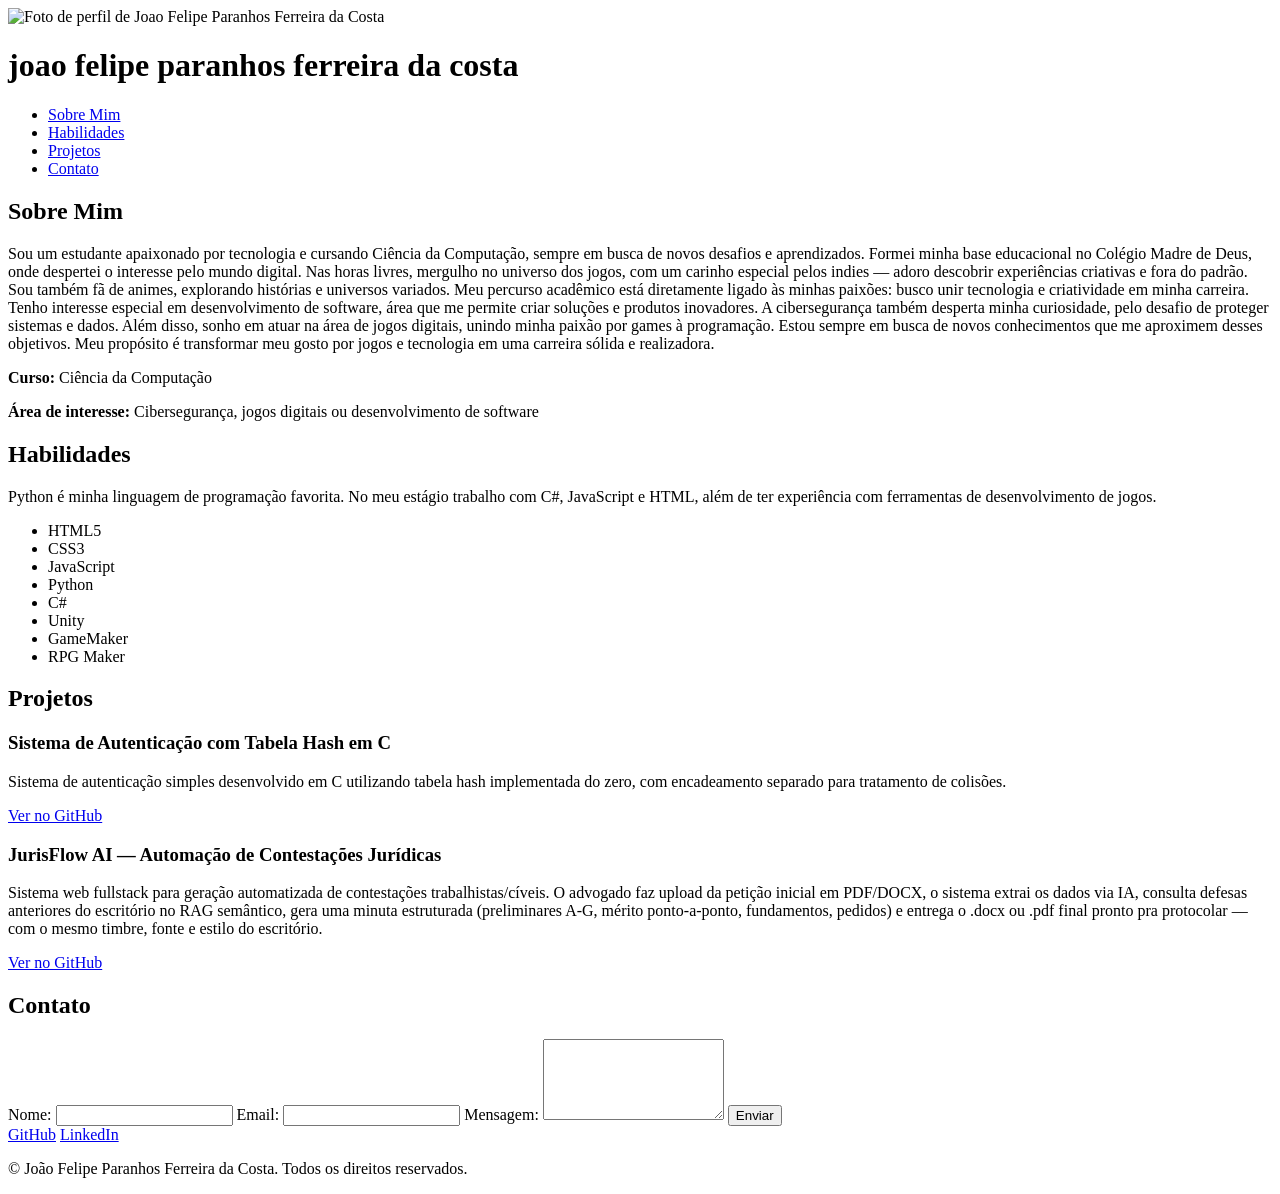
==== index.html @ 46298e81 "ULTIMO COMIT FINALMENTEEE" ====
<!DOCTYPE html>
<html lang="pt-br">
<head>
  <meta charset="UTF-8">
  <meta name="viewport" content="width=device-width, initial-scale=1.0">
  <title>Joao Felipe Paranhos Ferreira da Costa - Bio</title>
  <link rel="stylesheet" href="css/style.css">
</head>
<body>
<header>
  <img src="img/foto.jpg" alt="Foto de perfil de Joao Felipe Paranhos Ferreira da Costa">
  <h1>joao felipe paranhos ferreira da costa</h1>
  
  <nav>
    <ul>
      <li><a href="#sobre">Sobre Mim</a></li>
      <li><a href="#habilidades">Habilidades</a></li>
      <li><a href="#projetos">Projetos</a></li>
      <li><a href="#contato">Contato</a></li>
    </ul>
  </nav>
</header>
<section id="sobre">
  <h2>Sobre Mim</h2>
  
  <p>
    Sou um estudante apaixonado por tecnologia e cursando Ciência da Computação, sempre em busca de novos desafios e aprendizados. Formei minha base educacional no Colégio Madre de Deus, onde despertei o interesse pelo mundo digital. Nas horas livres, mergulho no universo dos jogos, com um carinho especial pelos indies — adoro descobrir experiências criativas e fora do padrão. Sou também fã de animes, explorando histórias e universos variados. Meu percurso acadêmico está diretamente ligado às minhas paixões: busco unir tecnologia e criatividade em minha carreira. Tenho interesse especial em desenvolvimento de software, área que me permite criar soluções e produtos inovadores. A cibersegurança também desperta minha curiosidade, pelo desafio de proteger sistemas e dados. Além disso, sonho em atuar na área de jogos digitais, unindo minha paixão por games à programação. Estou sempre em busca de novos conhecimentos que me aproximem desses objetivos. Meu propósito é transformar meu gosto por jogos e tecnologia em uma carreira sólida e realizadora.
  </p>

  <p><strong>Curso:</strong> Ciência da Computação</p>
<p><strong>Área de interesse:</strong> Cibersegurança, jogos digitais ou desenvolvimento de software</p>
</section>
<section id="habilidades">
  <h2>Habilidades</h2>
  <p>Python é minha linguagem de programação favorita. No meu estágio trabalho com C#, JavaScript e HTML, além de ter experiência com ferramentas de desenvolvimento de jogos.</p>
  <ul>
    <li>HTML5</li>
    <li>CSS3</li>
    <li>JavaScript</li>
    <li>Python</li>
    <li>C#</li>
    <li>Unity</li>
    <li>GameMaker</li>
    <li>RPG Maker</li>
  </ul>
</section>

<section id="projetos">
  <h2>Projetos</h2>

  <article>
  <h3>Sistema de Autenticação com Tabela Hash em C</h3>
  <p>Sistema de autenticação simples desenvolvido em C utilizando tabela hash implementada do zero, com encadeamento separado para tratamento de colisões.</p>
  <a href="https://github.com/joaopfc12/Sistema-de-Autentica-o-com-Tabela-Hash-em-C.git" target="_blank">Ver no GitHub</a>
</article>

  <article>
  <h3>JurisFlow AI — Automação de Contestações Jurídicas</h3>
  <p>Sistema web fullstack para geração automatizada de contestações trabalhistas/cíveis. O advogado faz upload da petição inicial em PDF/DOCX, o sistema extrai os dados via IA, consulta defesas anteriores do escritório no RAG semântico, gera uma minuta estruturada (preliminares A-G, mérito ponto-a-ponto, fundamentos, pedidos) e entrega o .docx ou .pdf final pronto pra protocolar — com o mesmo timbre, fonte e estilo do escritório.

  </p>
  <a href="https://github.com/GuilhermeADS13/API-JURISFLOW-DEFESA-INTELIGENTE.git" target="_blank">Ver no GitHub</a>
</article>

</section>
<section id="contato">
  <h2>Contato</h2>

  <form id="form-contato">
    <label for="nome">Nome:</label>
    <input type="text" id="nome" name="nome" required>

    <label for="email">Email:</label>
    <input type="email" id="email" name="email" required>

    <label for="mensagem">Mensagem:</label>
    <textarea id="mensagem" name="mensagem" rows="5" required></textarea>

    <button type="submit">Enviar</button>
  </form>
</section>
<footer>
  <div class="redes-sociais">
    <a href="https://github.com/joaopfc12" target="_blank">GitHub</a>
    <a href="https://www.linkedin.com/in/joao-felipe-b5a1933ba?utm_source=share_via&utm_content=profile&utm_medium=member_android" target="_blank">LinkedIn</a>
  </div>

  <p>&copy; <span id="ano-atual"></span> João Felipe Paranhos Ferreira da Costa. Todos os direitos reservados.</p>
</footer>
</body>              
</html>
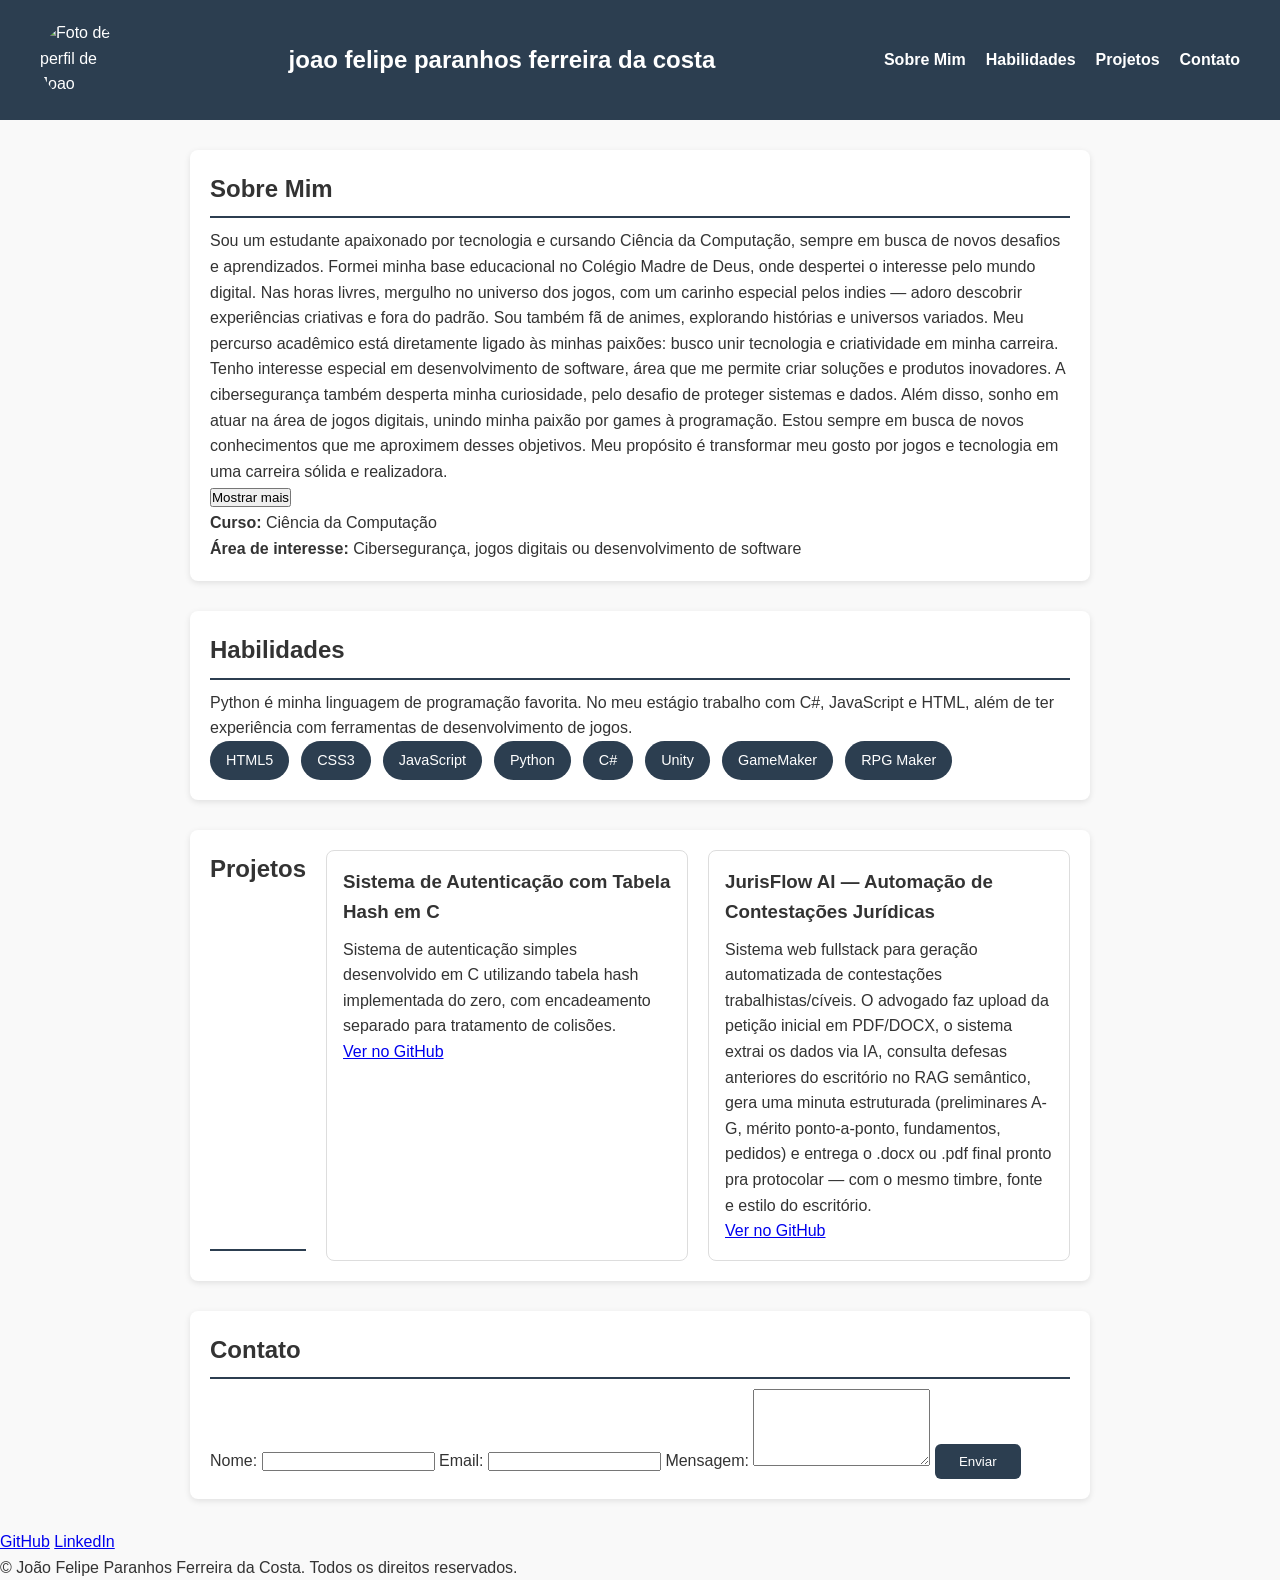
==== commit f3ec8ed0: "Enhance user bio section with 'Show more' button Added a button to show more information about the u" ====
--- a/index.html
+++ b/index.html
@@ -24,11 +24,15 @@
   <h2>Sobre Mim</h2>
   
   <p>
-    Sou um estudante apaixonado por tecnologia e cursando Ciência da Computação, sempre em busca de novos desafios e aprendizados. Formei minha base educacional no Colégio Madre de Deus, onde despertei o interesse pelo mundo digital. Nas horas livres, mergulho no universo dos jogos, com um carinho especial pelos indies — adoro descobrir experiências criativas e fora do padrão. Sou também fã de animes, explorando histórias e universos variados. Meu percurso acadêmico está diretamente ligado às minhas paixões: busco unir tecnologia e criatividade em minha carreira. Tenho interesse especial em desenvolvimento de software, área que me permite criar soluções e produtos inovadores. A cibersegurança também desperta minha curiosidade, pelo desafio de proteger sistemas e dados. Além disso, sonho em atuar na área de jogos digitais, unindo minha paixão por games à programação. Estou sempre em busca de novos conhecimentos que me aproximem desses objetivos. Meu propósito é transformar meu gosto por jogos e tecnologia em uma carreira sólida e realizadora.
+    Sou um estudante apaixonado por tecnologia e cursando Ciência da Computação, sempre em busca de novos desafios e aprendizados. Formei minha base educacional no Colégio Madre de Deus, onde despertei o interesse pelo mundo digital.
+    <span id="texto-extra">
+      Nas horas livres, mergulho no universo dos jogos, com um carinho especial pelos indies — adoro descobrir experiências criativas e fora do padrão. Sou também fã de animes, explorando histórias e universos variados. Meu percurso acadêmico está diretamente ligado às minhas paixões: busco unir tecnologia e criatividade em minha carreira. Tenho interesse especial em desenvolvimento de software, área que me permite criar soluções e produtos inovadores. A cibersegurança também desperta minha curiosidade, pelo desafio de proteger sistemas e dados. Além disso, sonho em atuar na área de jogos digitais, unindo minha paixão por games à programação. Estou sempre em busca de novos conhecimentos que me aproximem desses objetivos. Meu propósito é transformar meu gosto por jogos e tecnologia em uma carreira sólida e realizadora.
+    </span>
   </p>
+  <button id="btn-mostrar-mais">Mostrar mais</button>
 
   <p><strong>Curso:</strong> Ciência da Computação</p>
-<p><strong>Área de interesse:</strong> Cibersegurança, jogos digitais ou desenvolvimento de software</p>
+  <p><strong>Área de interesse:</strong> Cibersegurança, jogos digitais ou desenvolvimento de software</p>
 </section>
 <section id="habilidades">
   <h2>Habilidades</h2>
@@ -87,5 +91,6 @@
 
   <p>&copy; <span id="ano-atual"></span> João Felipe Paranhos Ferreira da Costa. Todos os direitos reservados.</p>
 </footer>
+<script src="js/script.js"></script>
 </body>              
 </html>              
--- a/css/style.css
+++ b/css/style.css
@@ -0,0 +1,162 @@
+* {
+  margin: 0;
+  padding: 0;
+  box-sizing: border-box;
+}
+
+body {
+  font-family: Arial, Helvetica, sans-serif;
+  line-height: 1.6;
+  color: #333;
+  background-color: #f9f9f9;
+}
+
+h1, h2, h3 {
+  margin-bottom: 10px;
+}
+
+header {
+  display: flex;
+  align-items: center;
+  justify-content: space-between;
+  padding: 20px 40px;
+  background-color: #2c3e50;
+  color: #fff;
+}
+
+header img {
+  width: 80px;
+  height: 80px;
+  border-radius: 50%;
+  object-fit: cover;
+}
+
+header h1 {
+  font-size: 1.5rem;
+  margin: 0 20px;
+}
+
+nav ul {
+  display: flex;
+  list-style: none;
+  gap: 20px;
+}
+
+nav a {
+  color: #fff;
+  text-decoration: none;
+  font-weight: bold;
+}
+
+section {
+  max-width: 900px;
+  margin: 30px auto;
+  padding: 20px;
+  background-color: #fff;
+  border-radius: 8px;
+  box-shadow: 0 2px 6px rgba(0,0,0,0.1);
+}
+
+section h2 {
+  border-bottom: 2px solid #2c3e50;
+  padding-bottom: 8px;
+}
+
+#habilidades ul {
+  display: flex;
+  flex-wrap: wrap;
+  gap: 12px;
+  list-style: none;
+}
+
+#habilidades ul li {
+  background-color: #2c3e50;
+  color: #fff;
+  padding: 8px 16px;
+  border-radius: 20px;
+  font-size: 0.9rem;
+}
+
+#projetos {
+  display: flex;
+  flex-wrap: wrap;
+  gap: 20px;
+}
+
+#projetos article {
+  flex: 1 1 300px;
+  border: 1px solid #ddd;
+  border-radius: 8px;
+  padding: 16px;
+}
+
+nav a {
+  transition: color 0.3s ease;
+}
+
+nav a:hover {
+  color: #f39c12;
+}
+
+#projetos article {
+  transition: transform 0.3s ease, box-shadow 0.3s ease;
+}
+
+#projetos article:hover {
+  transform: translateY(-5px);
+  box-shadow: 0 4px 12px rgba(0,0,0,0.15);
+}
+
+form button {
+  background-color: #2c3e50;
+  color: #fff;
+  border: none;
+  padding: 10px 24px;
+  border-radius: 6px;
+  cursor: pointer;
+  transition: background-color 0.3s ease;
+}
+
+form button:hover {
+  background-color: #1a252f;
+}
+
+@media (max-width: 768px) {
+  header {
+    flex-direction: column;
+    text-align: center;
+    padding: 20px;
+  }
+
+  header h1 {
+    margin: 10px 0;
+  }
+
+  nav ul {
+    flex-wrap: wrap;
+    justify-content: center;
+    gap: 10px;
+  }
+
+  #projetos {
+    flex-direction: column;
+  }
+}
+
+@media (max-width: 480px) {
+  section {
+    margin: 15px;
+    padding: 15px;
+  }
+
+  header h1 {
+    font-size: 1.2rem;
+  }
+
+  form input,
+  form textarea,
+  form button {
+    width: 100%;
+    margin-bottom: 10px;
+  }
+}
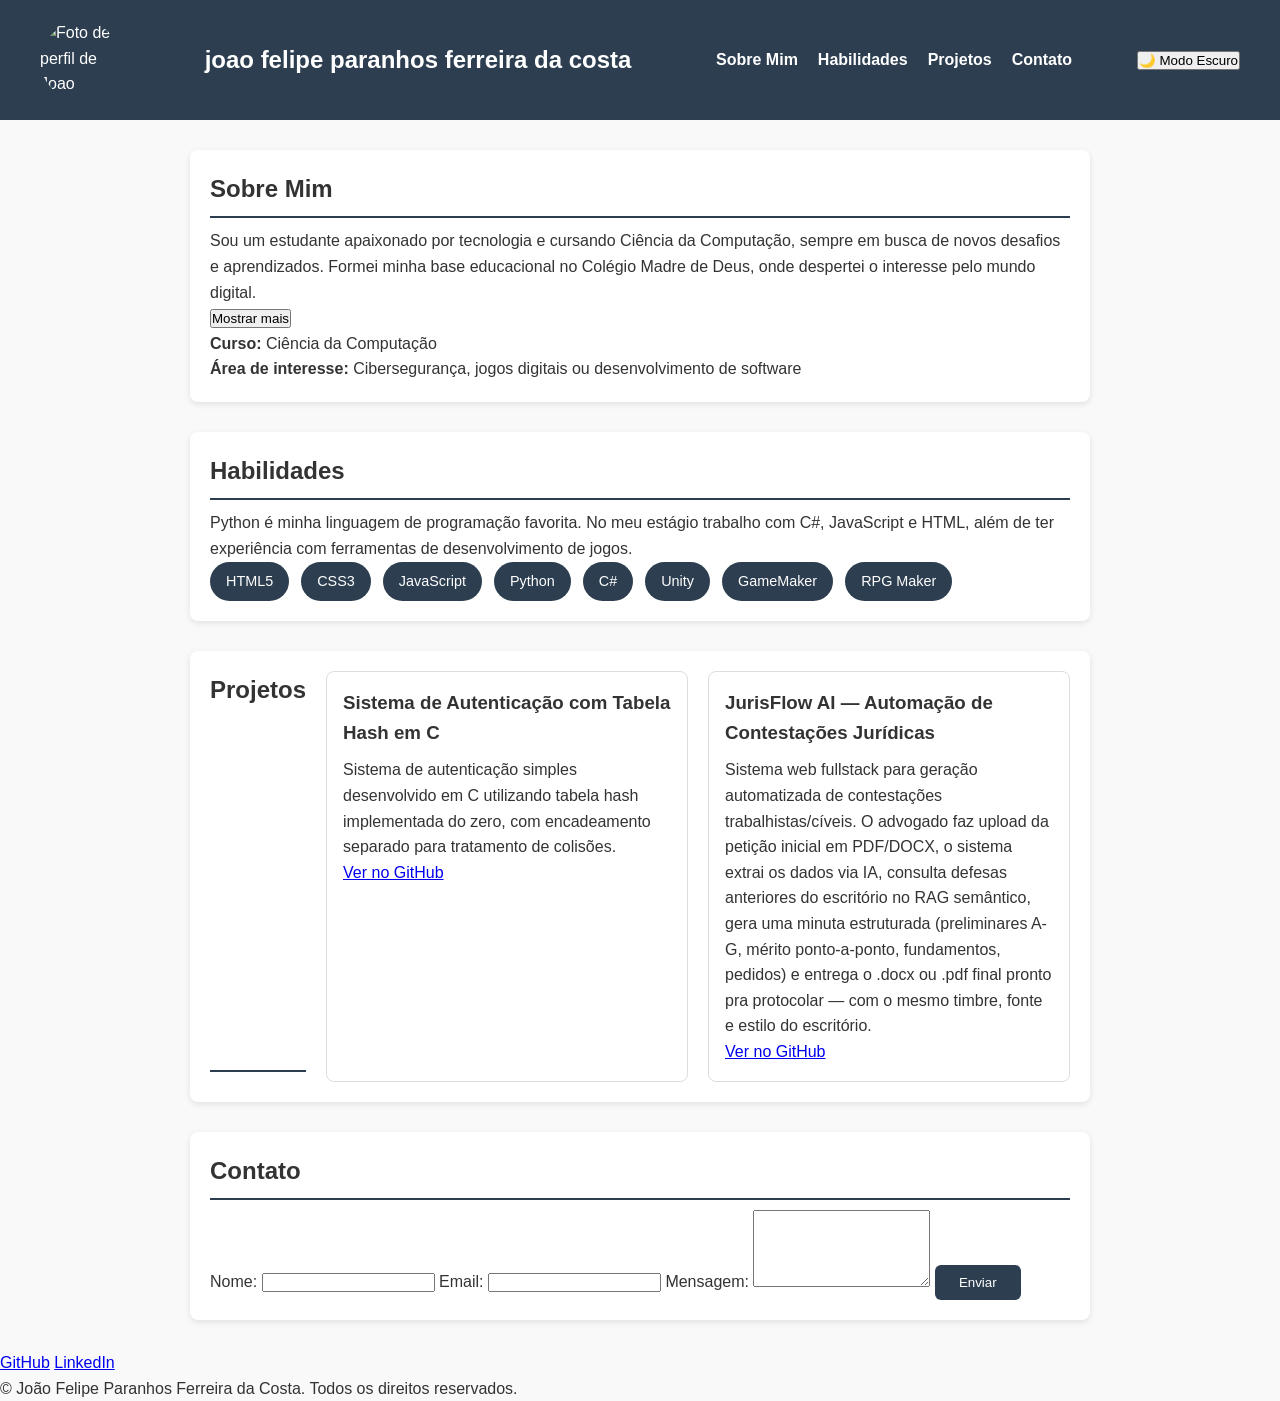
==== commit 79724285: "Add dark mode toggle button to header Added a dark mode toggle button to the header." ====
--- a/index.html
+++ b/index.html
@@ -19,6 +19,8 @@
       <li><a href="#contato">Contato</a></li>
     </ul>
   </nav>
+
+  <button id="btn-tema">🌙 Modo Escuro</button>
 </header>
 <section id="sobre">
   <h2>Sobre Mim</h2>
--- a/css/style.css
+++ b/css/style.css
@@ -160,3 +160,7 @@
     margin-bottom: 10px;
   }
 }
+
+#texto-extra {
+  display: none;
+}
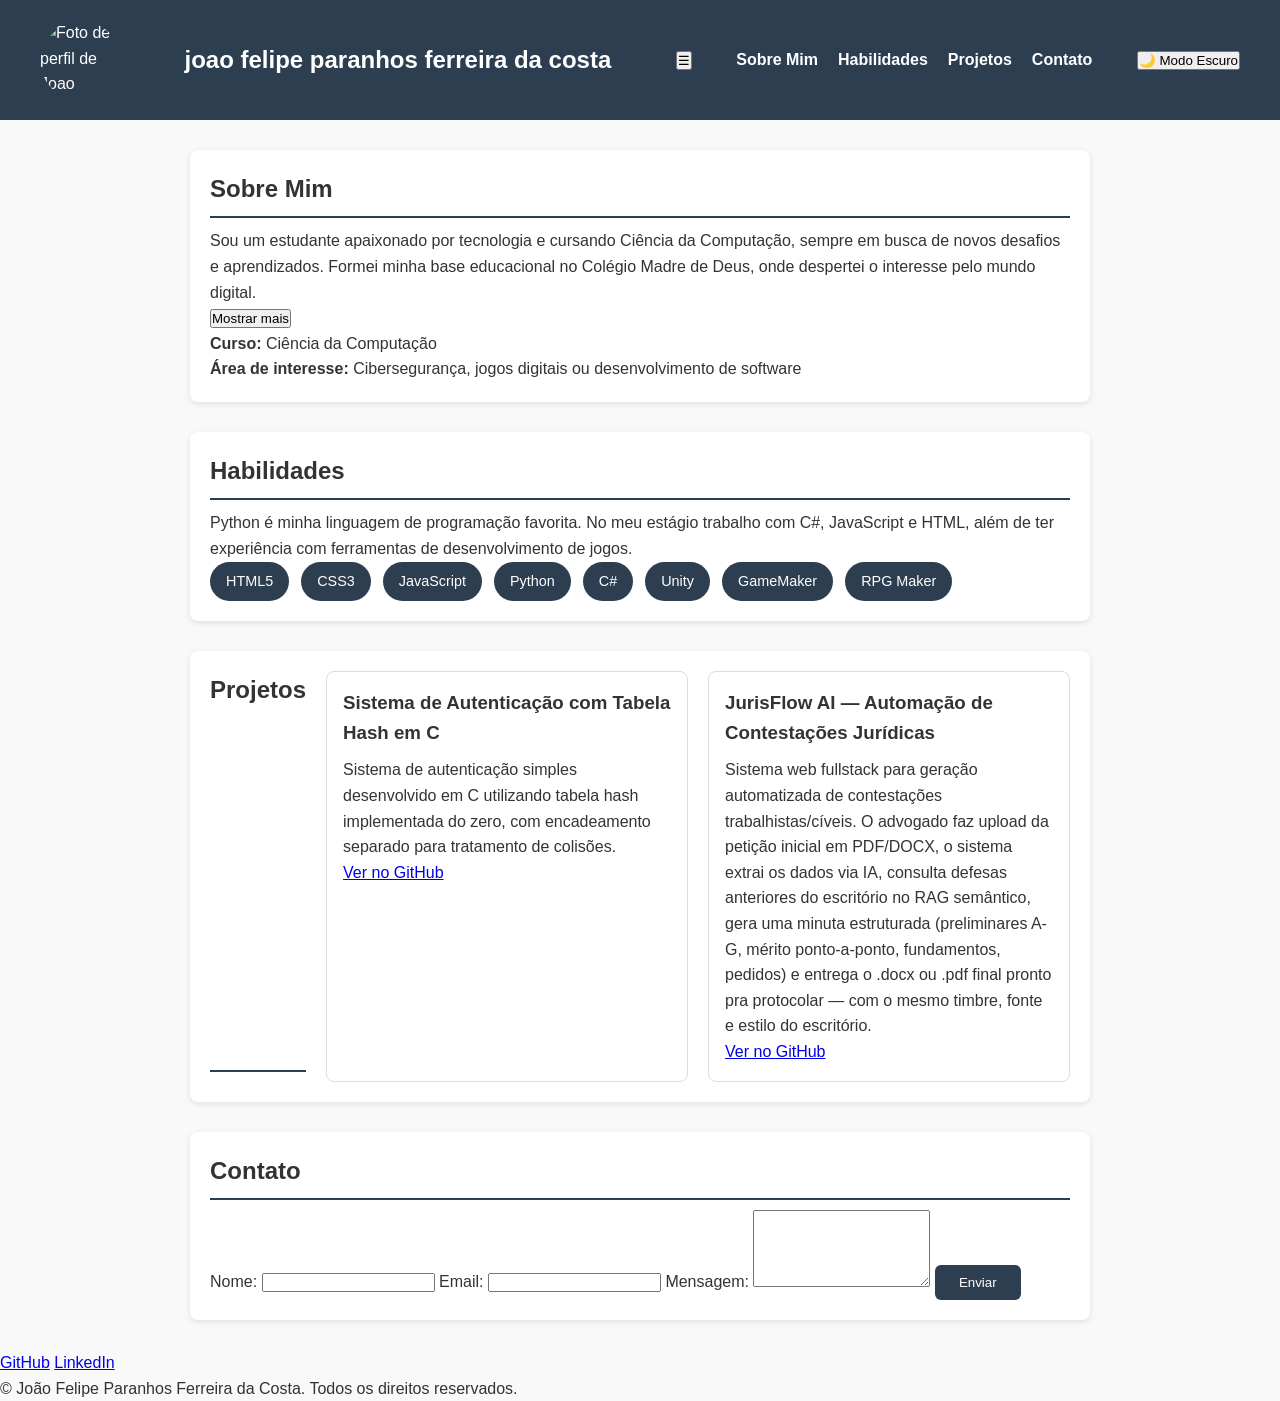
==== commit d354d74d: "Fix HTML structure and add menu button" ====
--- a/index.html
+++ b/index.html
@@ -10,17 +10,18 @@
 <header>
   <img src="img/foto.jpg" alt="Foto de perfil de Joao Felipe Paranhos Ferreira da Costa">
   <h1>joao felipe paranhos ferreira da costa</h1>
-  
-  <nav>
-    <ul>
-      <li><a href="#sobre">Sobre Mim</a></li>
-      <li><a href="#habilidades">Habilidades</a></li>
-      <li><a href="#projetos">Projetos</a></li>
-      <li><a href="#contato">Contato</a></li>
-    </ul>
-  </nav>
 
-  <button id="btn-tema">🌙 Modo Escuro</button>
+<button id="btn-menu">☰</button>
+<nav>
+  <ul>
+    <li><a href="#sobre">Sobre Mim</a></li>
+    <li><a href="#habilidades">Habilidades</a></li>
+    <li><a href="#projetos">Projetos</a></li>
+    <li><a href="#contato">Contato</a></li>
+  </ul>
+</nav>
+
+<button id="btn-tema">🌙 Modo Escuro</button>
 </header>
 <section id="sobre">
   <h2>Sobre Mim</h2>
--- a/css/style.css
+++ b/css/style.css
@@ -164,3 +164,39 @@
 #texto-extra {
   display: none;
 }
+
+body.tema-escuro {
+  background-color: #1a1a1a;
+  color: #f0f0f0;
+}
+
+body.tema-escuro section {
+  background-color: #2c2c2c;
+  color: #f0f0f0;
+}
+
+body.tema-escuro section h2 {
+  border-bottom-color: #f0f0f0;
+}
+
+body.tema-escuro #habilidades ul li {
+  background-color: #444;
+}
+
+body.tema-escuro {
+  background-color: #1a1a1a;
+  color: #f0f0f0;
+}
+
+body.tema-escuro section {
+  background-color: #2c2c2c;
+  color: #f0f0f0;
+}
+
+body.tema-escuro section h2 {
+  border-bottom-color: #f0f0f0;
+}
+
+body.tema-escuro #habilidades ul li {
+  background-color: #444;
+}
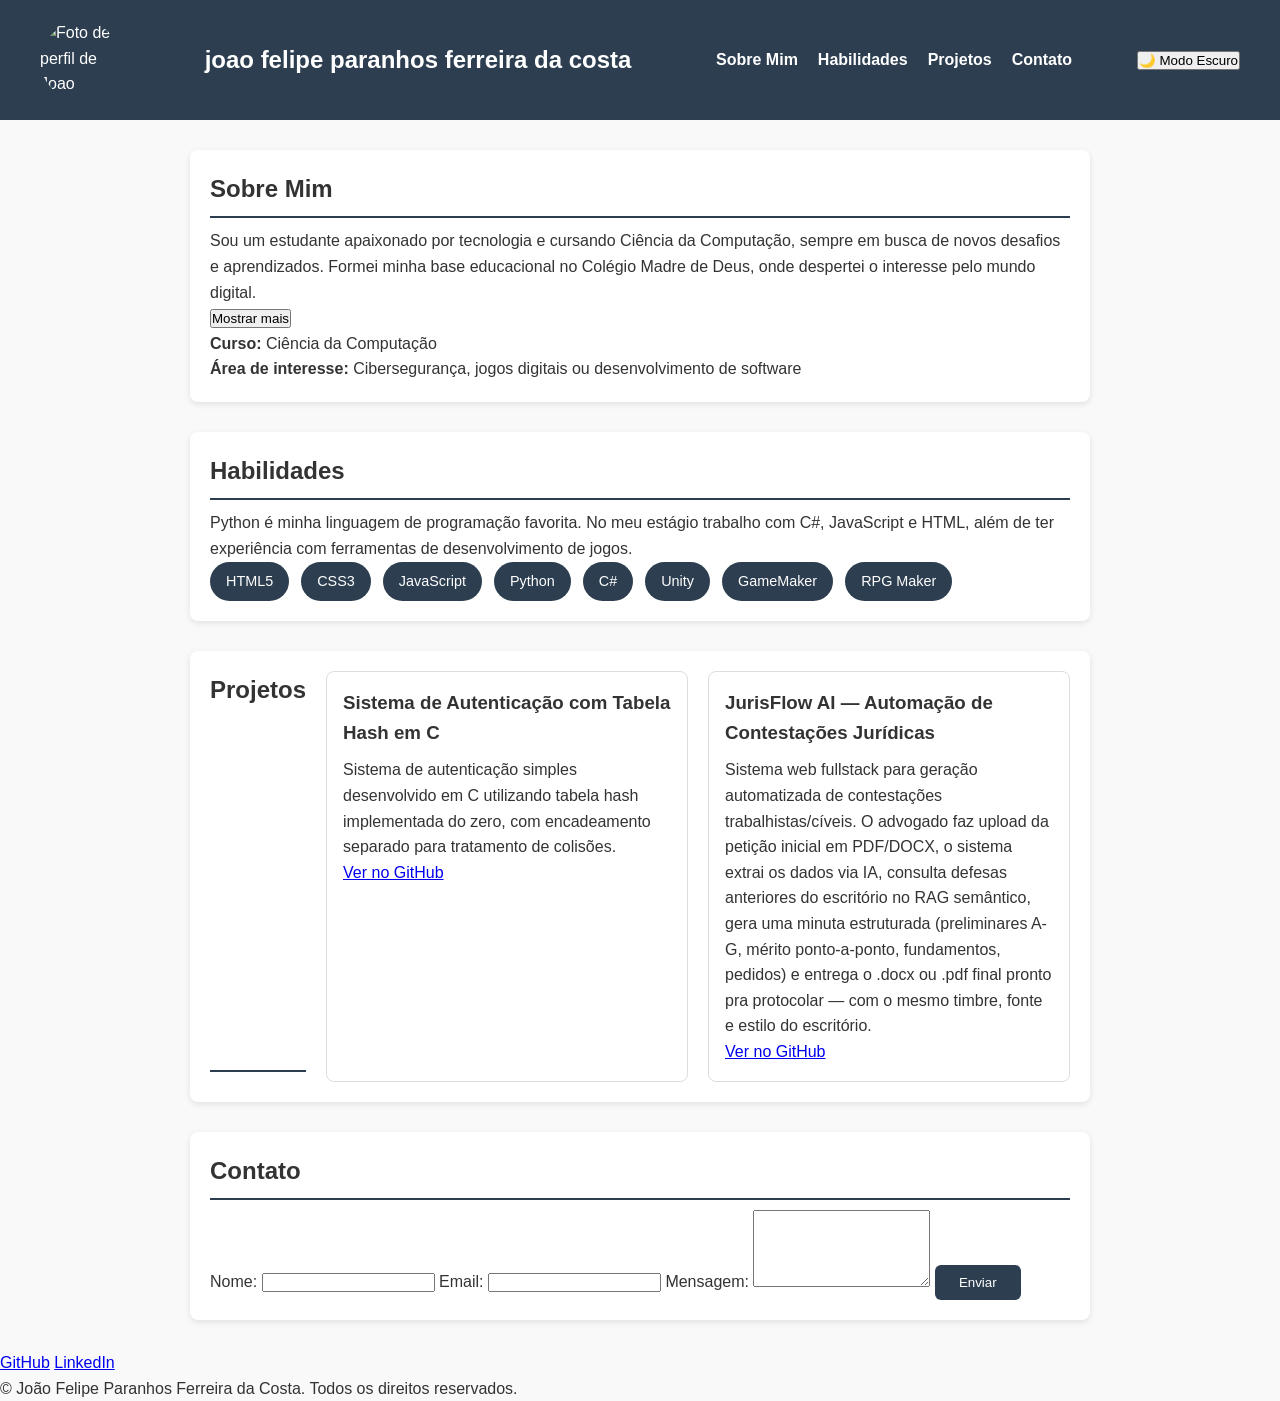
==== commit a376c1b2: "Fix HTML encoding issues in index.html" ====
--- a/index.html
+++ b/index.html
@@ -84,6 +84,8 @@
     <textarea id="mensagem" name="mensagem" rows="5" required></textarea>
 
     <button type="submit">Enviar</button>
+
+    <div id="mensagem-status"></div>
   </form>
 </section>
 <footer>
--- a/css/style.css
+++ b/css/style.css
@@ -200,3 +200,23 @@
 body.tema-escuro #habilidades ul li {
   background-color: #444;
 }
+
+#btn-menu {
+  display: none;
+}
+
+@media (max-width: 768px) {
+  #btn-menu {
+    display: block;
+  }
+
+  nav ul {
+    display: none;
+    flex-direction: column;
+    width: 100%;
+  }
+
+  nav ul.menu-aberto {
+    display: flex;
+  }
+}
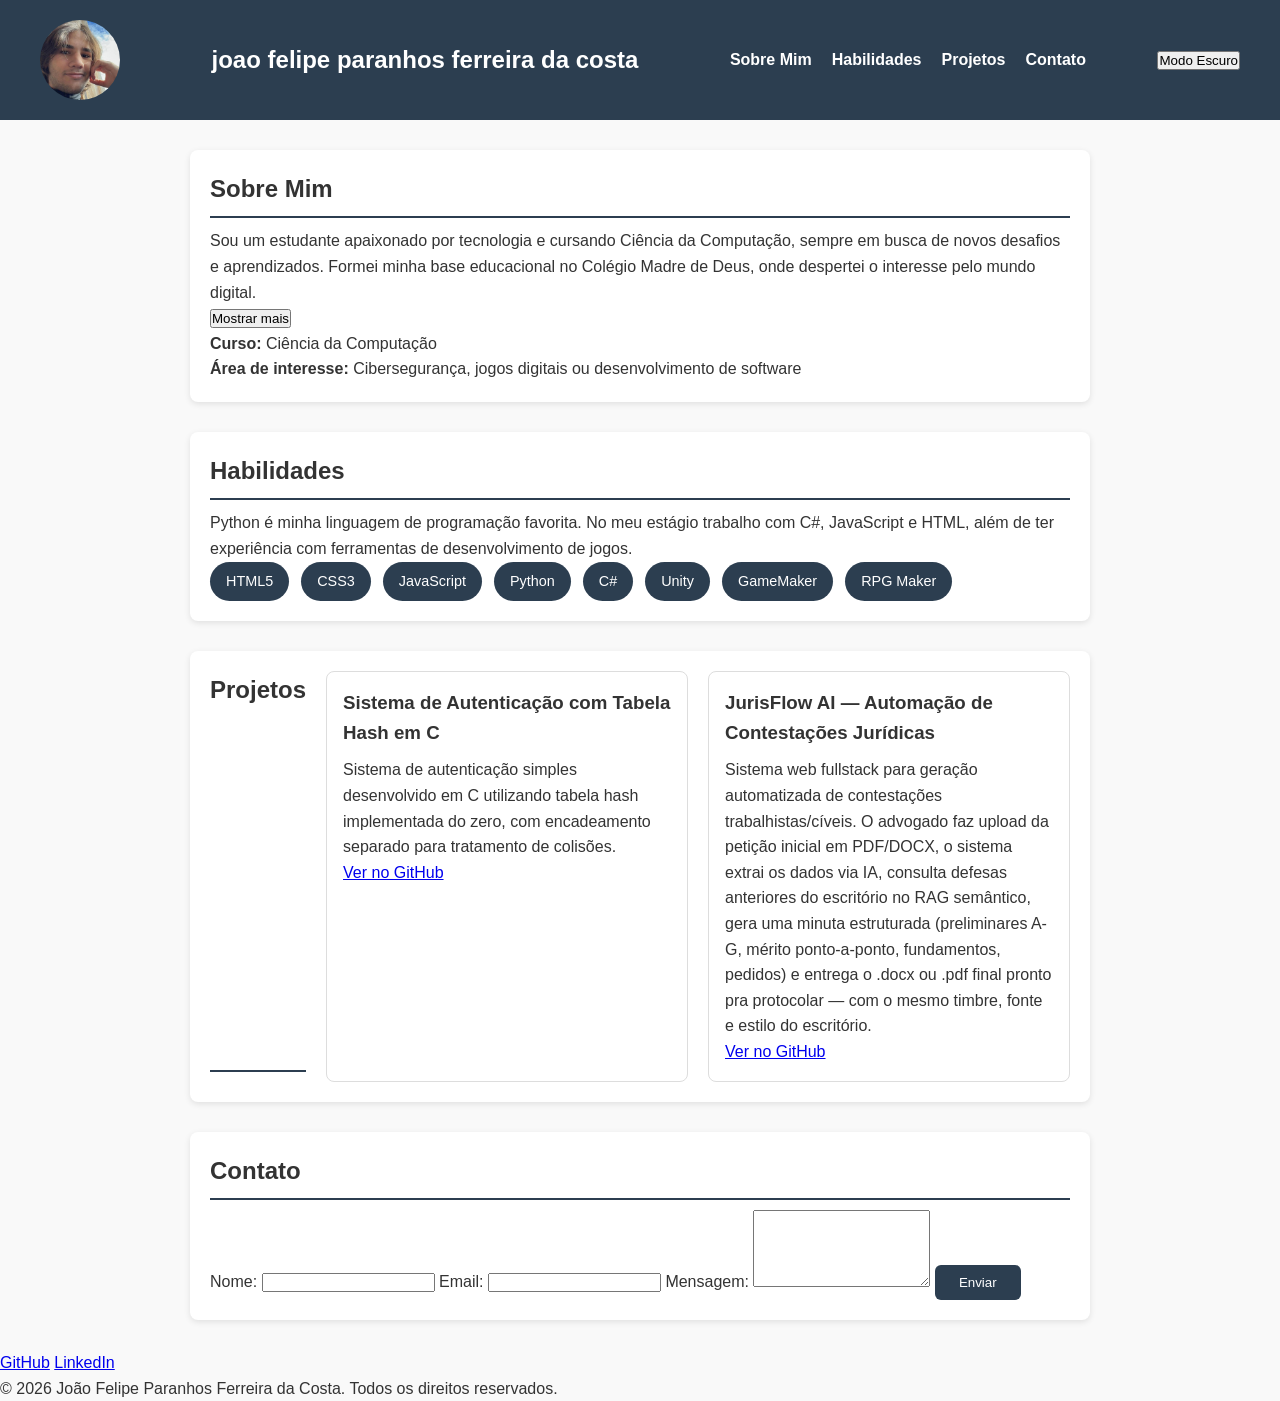
==== commit 3fbc0046: "Fix HTML encoding issues in index.html" ====
--- a/index.html
+++ b/index.html
@@ -21,7 +21,7 @@
   </ul>
 </nav>
 
-<button id="btn-tema">🌙 Modo Escuro</button>
+<button id="btn-tema"> Modo Escuro</button>
 </header>
 <section id="sobre">
   <h2>Sobre Mim</h2>
--- a/css/style.css
+++ b/css/style.css
@@ -220,3 +220,22 @@
     display: flex;
   }
 }
+
+#mensagem-status {
+  margin-top: 12px;
+  padding: 10px;
+  border-radius: 6px;
+  display: none;
+}
+
+#mensagem-status.sucesso {
+  display: block;
+  background-color: #d4edda;
+  color: #155724;
+}
+
+#mensagem-status.erro {
+  display: block;
+  background-color: #f8d7da;
+  color: #721c24;
+}
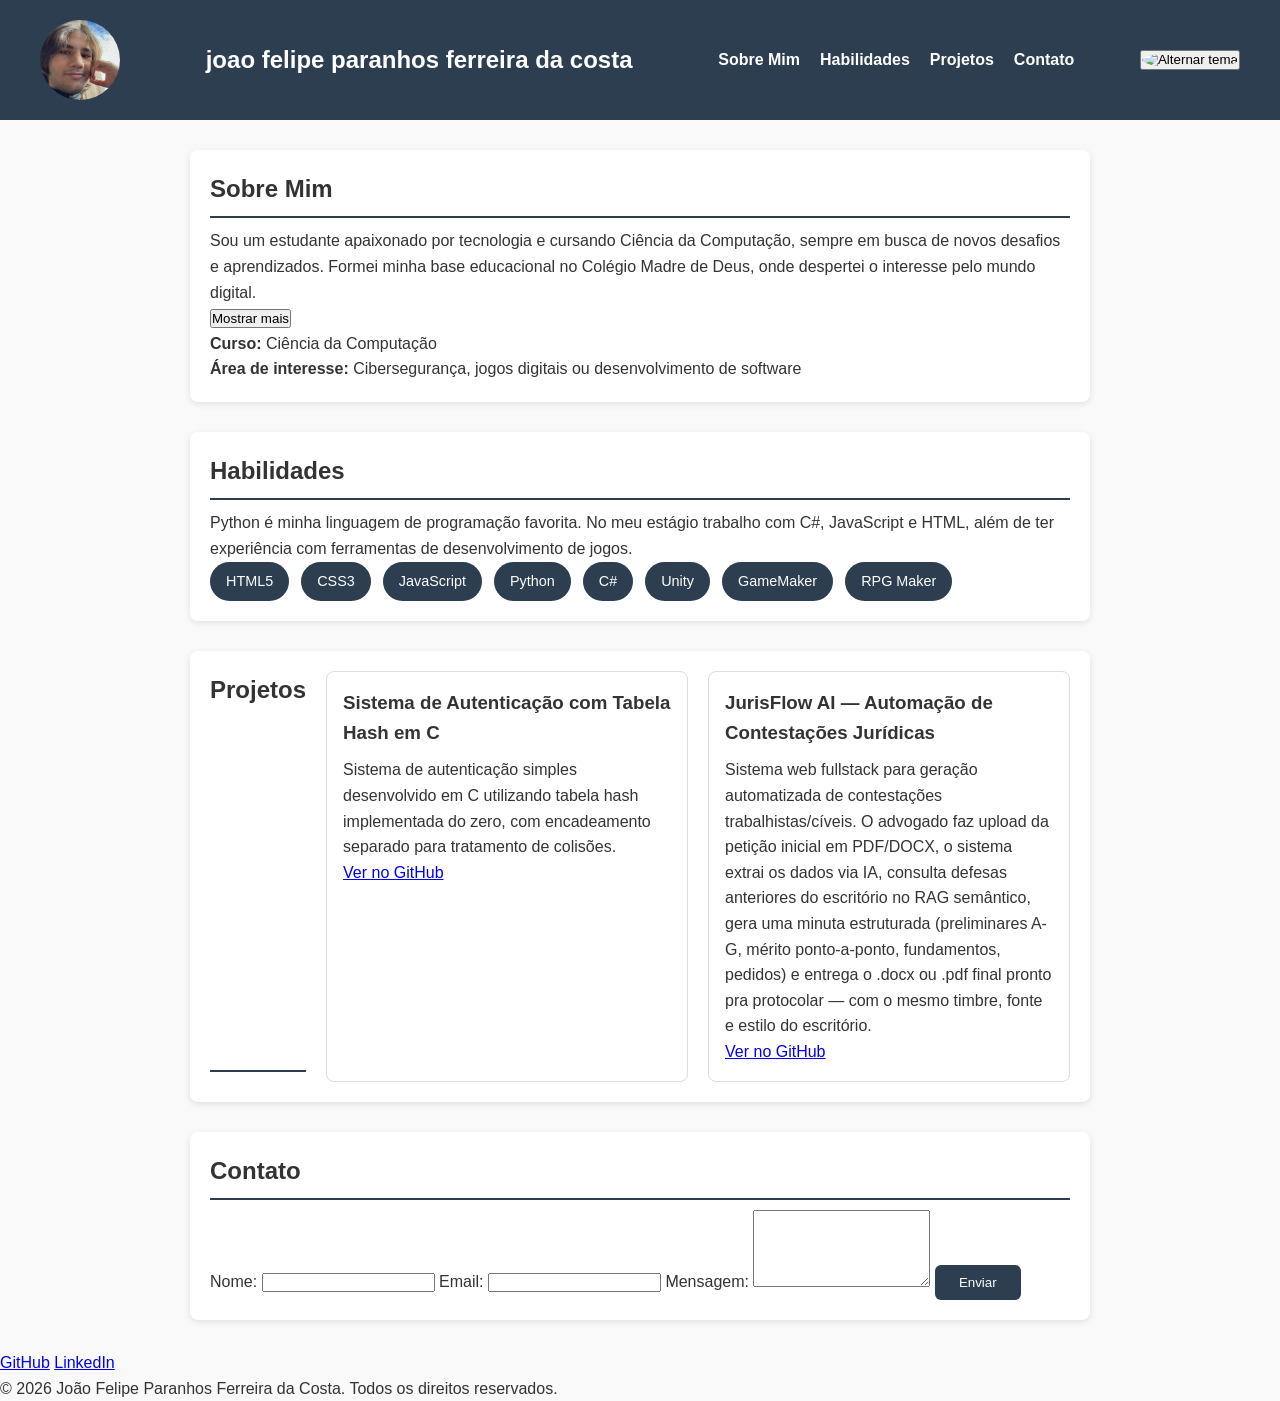
==== commit 72e8c864: "Restore index.html to original state Restored the original content of index.html after it was remove" ====
--- a/index.html
+++ b/index.html
@@ -21,7 +21,9 @@
   </ul>
 </nav>
 
-<button id="btn-tema"> Modo Escuro</button>
+<button id="btn-tema">
+  <img id="icone-tema" src="img/icone-claro.png" alt="Alternar tema" width="32" height="32">
+</button>
 </header>
 <section id="sobre">
   <h2>Sobre Mim</h2>
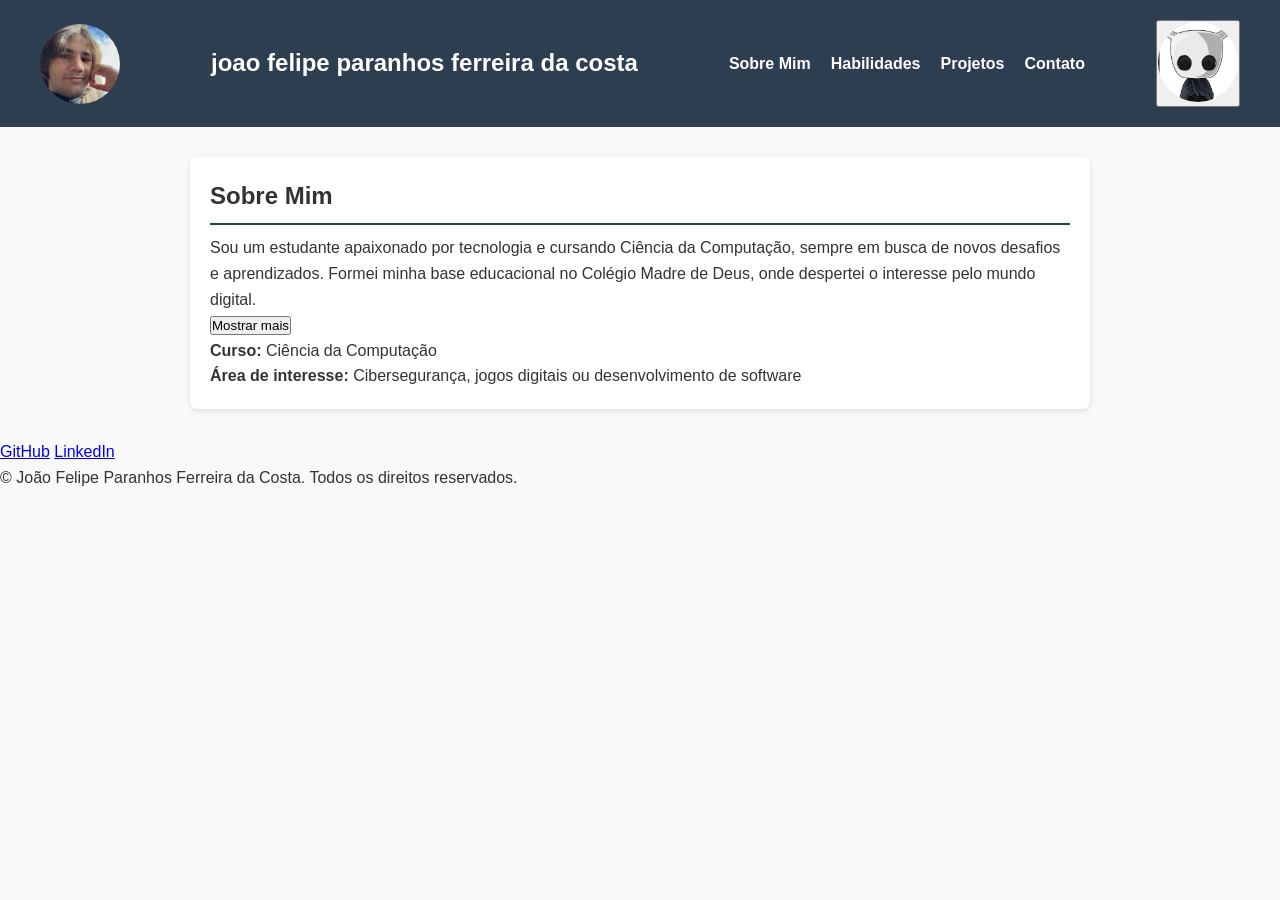
==== commit 2626723d: "Refactor index.html structure and content" ====
--- a/index.html
+++ b/index.html
@@ -11,20 +11,21 @@
   <img src="img/foto.jpg" alt="Foto de perfil de Joao Felipe Paranhos Ferreira da Costa">
   <h1>joao felipe paranhos ferreira da costa</h1>
 
-<button id="btn-menu">☰</button>
-<nav>
-  <ul>
-    <li><a href="#sobre">Sobre Mim</a></li>
-    <li><a href="#habilidades">Habilidades</a></li>
-    <li><a href="#projetos">Projetos</a></li>
-    <li><a href="#contato">Contato</a></li>
-  </ul>
-</nav>
+  <button id="btn-menu">☰</button>
+  <nav>
+    <ul>
+      <li><a href="index.html">Sobre Mim</a></li>
+      <li><a href="habilidades.html">Habilidades</a></li>
+      <li><a href="projetos.html">Projetos</a></li>
+      <li><a href="contato.html">Contato</a></li>
+    </ul>
+  </nav>
 
-<button id="btn-tema">
-  <img id="icone-tema" src="img/icone-claro.png" alt="Alternar tema" width="32" height="32">
-</button>
+  <button id="btn-tema">
+    <img id="icone-tema" src="img/icone-claro.png" alt="Alternar tema" width="32" height="32">
+  </button>
 </header>
+
 <section id="sobre">
   <h2>Sobre Mim</h2>
   
@@ -39,57 +40,7 @@
   <p><strong>Curso:</strong> Ciência da Computação</p>
   <p><strong>Área de interesse:</strong> Cibersegurança, jogos digitais ou desenvolvimento de software</p>
 </section>
-<section id="habilidades">
-  <h2>Habilidades</h2>
-  <p>Python é minha linguagem de programação favorita. No meu estágio trabalho com C#, JavaScript e HTML, além de ter experiência com ferramentas de desenvolvimento de jogos.</p>
-  <ul>
-    <li>HTML5</li>
-    <li>CSS3</li>
-    <li>JavaScript</li>
-    <li>Python</li>
-    <li>C#</li>
-    <li>Unity</li>
-    <li>GameMaker</li>
-    <li>RPG Maker</li>
-  </ul>
-</section>
 
-<section id="projetos">
-  <h2>Projetos</h2>
-
-  <article>
-  <h3>Sistema de Autenticação com Tabela Hash em C</h3>
-  <p>Sistema de autenticação simples desenvolvido em C utilizando tabela hash implementada do zero, com encadeamento separado para tratamento de colisões.</p>
-  <a href="https://github.com/joaopfc12/Sistema-de-Autentica-o-com-Tabela-Hash-em-C.git" target="_blank">Ver no GitHub</a>
-</article>
-
-  <article>
-  <h3>JurisFlow AI — Automação de Contestações Jurídicas</h3>
-  <p>Sistema web fullstack para geração automatizada de contestações trabalhistas/cíveis. O advogado faz upload da petição inicial em PDF/DOCX, o sistema extrai os dados via IA, consulta defesas anteriores do escritório no RAG semântico, gera uma minuta estruturada (preliminares A-G, mérito ponto-a-ponto, fundamentos, pedidos) e entrega o .docx ou .pdf final pronto pra protocolar — com o mesmo timbre, fonte e estilo do escritório.
-
-  </p>
-  <a href="https://github.com/GuilhermeADS13/API-JURISFLOW-DEFESA-INTELIGENTE.git" target="_blank">Ver no GitHub</a>
-</article>
-
-</section>
-<section id="contato">
-  <h2>Contato</h2>
-
-  <form id="form-contato">
-    <label for="nome">Nome:</label>
-    <input type="text" id="nome" name="nome" required>
-
-    <label for="email">Email:</label>
-    <input type="email" id="email" name="email" required>
-
-    <label for="mensagem">Mensagem:</label>
-    <textarea id="mensagem" name="mensagem" rows="5" required></textarea>
-
-    <button type="submit">Enviar</button>
-
-    <div id="mensagem-status"></div>
-  </form>
-</section>
 <footer>
   <div class="redes-sociais">
     <a href="https://github.com/joaopfc12" target="_blank">GitHub</a>
@@ -99,5 +50,4 @@
   <p>&copy; <span id="ano-atual"></span> João Felipe Paranhos Ferreira da Costa. Todos os direitos reservados.</p>
 </footer>
 <script src="js/script.js"></script>
-</body>              
-</html>              
+</body>
